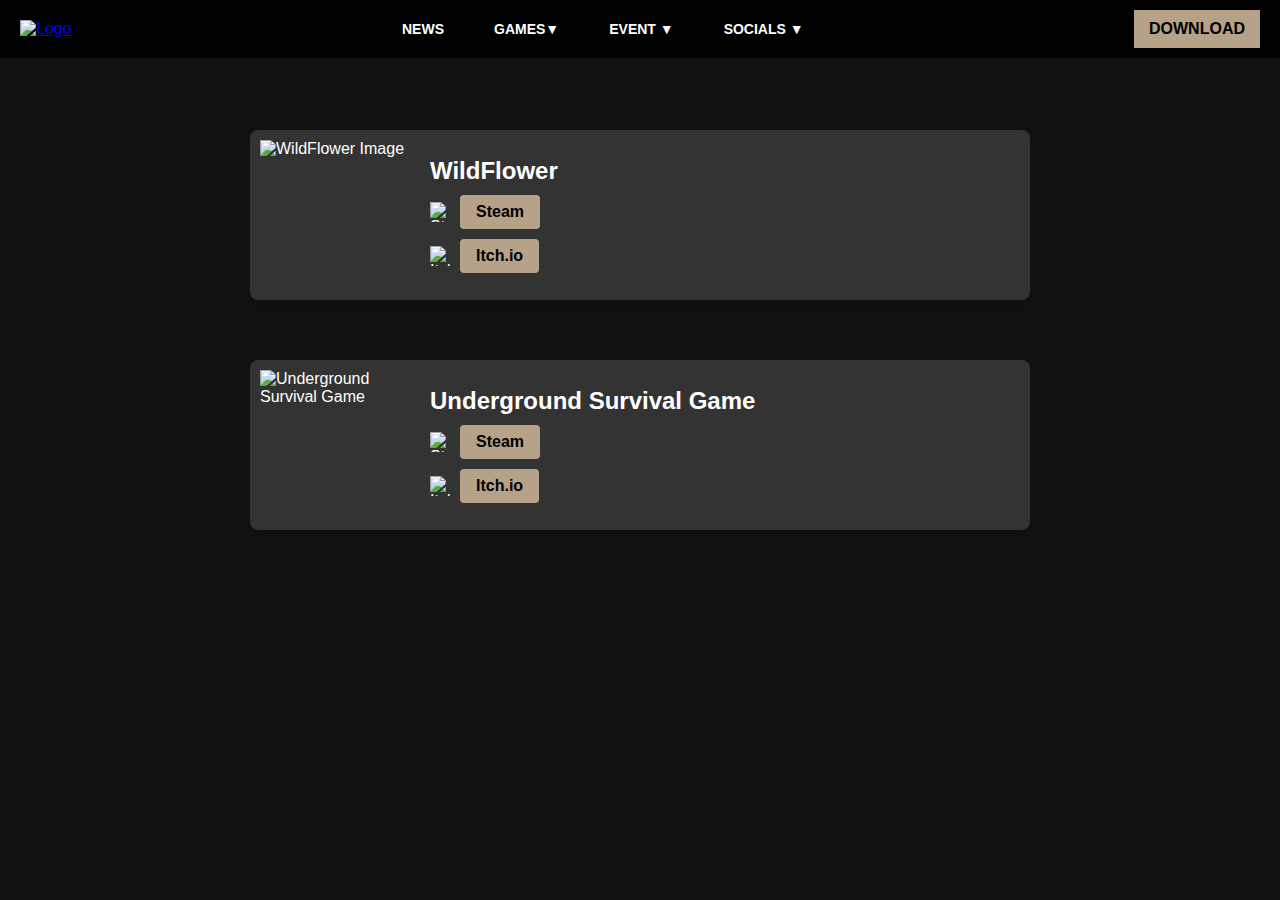
==== Download.html @ 8ecb382f "Added all current files for this repository" ====
<!DOCTYPE html>
<html lang="en">
<head>
    <meta charset="UTF-8">
    <meta name="viewport" content="width=device-width, initial-scale=1.0">
    <title>VoidCode Studios</title>
    <link rel="stylesheet" href="Download.css">
    <link rel="icon" href="Images/VoidCode_Logo_Singel.png">
</head>
<body>
    <header>
        <nav class="navbar">
            <!-- Logo -->
            <a href="index.html" class="logo">
                <img src="Images/VoidCode_Logo_transparent.png" alt="Logo">
            </a>

            <!-- Navigation Links -->
            <ul class="nav-links">
                <li><a href="News.html">NEWS</a></li>
                <li class="dropdown">
                    <a href="#" class="dropbtn">GAMES▼</a>
                    <ul class="dropdown-content">
                        <li><a href="Unavailable.html">WildFlower</a></li>
                        <li><a href="Unavailable.html">Underground_Suvival_Game</a></li>
                    </ul>
                </li>
                <li class="dropdown">
                    <a href="#" class="dropbtn">EVENT ▼</a>
                    <ul class="dropdown-content">
                        <li><a href="Events.html">Events</a></li>
                    </ul>
                </li>
                <li class="dropdown">
                    <a href="#" class="dropbtn">SOCIALS ▼</a>
                    <ul class="dropdown-content">
                        <li><a href="Unavailable.html">Contact</a></li>
                        <li><a href="Unavailable.html">Socials</a></li>
                    </ul>
                </li>
            </ul>

            <!-- Icons and Download Button -->
            <div class="right-section">
                <a href="Download.html" class="download-btn">DOWNLOAD</a>
            </div>
        </nav>
    </header>
    <body>
        <div class="game-list">
            <div class="game-item">
                <div class="game-image">
                    <img src="Images/Screenshot 2024-12-18 160214.png" alt="WildFlower Image">
                </div>
                <div class="game-info">
                    <h2 class="game-title">WildFlower</h2>
                    <div class="game-buttons">
                        <div class="platform-button">
                            <img src="Images/steam-logo-black-transparent.png" alt="Steam Logo" class="platform-logo">
                            <a href="https://store.steampowered.com" target="_blank">Steam</a>
                        </div>
                        <div class="platform-button">
                            <img src="Images/itchio-logo-textless-white.png" alt="Itch.io Logo" class="platform-logo">
                            <a href="https://itch.io" target="_blank">Itch.io</a>
                        </div>
                    </div>
                </div>
            </div>
        </div>
    
        <div class="game-list">
            <div class="game-item">
                <div class="game-image">
                    <img src="Images/underground-game-image.jpg" alt="Underground Survival Game">
                </div>
                <div class="game-info">
                    <h2 class="game-title">Underground Survival Game</h2>
                    <div class="game-buttons">
                        <div class="platform-button">
                            <img src="Images/steam-logo-black-transparent.png" alt="Steam Logo" class="platform-logo">
                            <a href="https://store.steampowered.com" target="_blank">Steam</a>
                        </div>
                        <div class="platform-button">
                            <img src="Images/itchio-logo-textless-white.png" alt="Itch.io Logo" class="platform-logo">
                            <a href="https://itch.io" target="_blank">Itch.io</a>
                        </div>
                    </div>
                </div>
            </div>
        </div>
    </body>
    </html>
---- Download.css ----
/* General Reset */
* {
    margin: 0;
    padding: 0;
    box-sizing: border-box;
}

body {
    font-family: Arial, sans-serif;
    background-color: #111113;
    color: #fff;
    padding-top: 150px; /* Adds space for content without affecting navbar */
}

/* Navbar Styling */
.navbar {
    position: fixed;
    top: 0;
    left: 0;
    display: flex;
    justify-content: space-between;
    align-items: center;
    background-color: #000;
    padding: 10px 20px;
    width: 100%;
    z-index: 1000;
}

.logo img {
    height: 110px;
    margin-top: -20px;
    margin-bottom: -20px;
}

/* Navigation Links */
.nav-links {
    list-style: none;
    display: flex;
}

.nav-links li {
    position: relative;
    margin: 0 15px;
}

.nav-links a {
    text-decoration: none;
    color: #fff;
    font-size: 14px;
    font-weight: bold;
    padding: 10px;
    transition: color 0.3s;
}

.nav-links a:hover {
    color: #b6a189;
}

/* Dropdown Content */
.dropdown {
    display: inline-block;
}

.dropdown-content {
    display: none;
    position: absolute;
    top: 150%;
    left: 0;
    background-color: #000;
    z-index: 1;
    border: 1px solid #333;
}

.dropdown-content li {
    list-style: none;
    border-bottom: 1px solid #b6a189;
}

.dropdown-content li a {
    padding: 10px 15px;
    display: block;
    transition: background-color 0.3s ease;
}

.dropdown-content li a:hover {
    background-color: #333;
}

/* Show Dropdown on Hover */
.dropdown:hover .dropdown-content {
    display: block;
}

/* Right Section */
.right-section {
    display: flex;
    align-items: center;
}

.icon {
    color: #fff;
    font-size: 18px;
    margin-right: 15px;
    text-decoration: none;
}

.download-btn {
    background-color: #b6a189;
    color: #000;
    font-weight: bold;
    padding: 10px 15px;
    text-decoration: none;
    border: none;
    transition: background-color 0.3s ease;
}

.download-btn:hover {
    background-color: #a08b72;
}

/* Game List Container */
.game-list {
    max-width: 800px;
    margin: 0 auto;
    padding: 10px;
}

/* Each Game Item */
.game-item {
    display: flex;
    align-items: flex-start;
    background-color: #333;
    margin-bottom: 20px;
    border-radius: 8px;
    box-shadow: 0 4px 6px rgba(0, 0, 0, 0.1);
    overflow: hidden;
}

/* Game Image */
/* General Reset */
* {
    margin: 0;
    padding: 0;
    box-sizing: border-box;
}

body {
    font-family: Arial, sans-serif;
    background-color: #111113;
    color: #fff;
    padding-top: 150px;
}

/* Game List Container */
.game-list {
    max-width: 800px;
    margin: 0 auto;
    padding: 10px;
}

/* Each Game Item */
.game-item {
    display: flex;
    align-items: center;
    background-color: #333;
    margin-bottom: 20px;
    border-radius: 8px;
    box-shadow: 0 4px 6px rgba(0, 0, 0, 0.1);
    overflow: hidden;
}

/* Game Image */
/* General Reset */
* {
    margin: 0;
    padding: 0;
    box-sizing: border-box;
}

body {
    font-family: Arial, sans-serif;
    background-color: #111113;
    color: #fff;
    padding-top: 100px; /* Added padding to avoid navbar overlap */
}

/* Game List Container */
.game-list {
    max-width: 800px;
    margin: 20px auto;
    padding: 10px;
}

/* Each Game Item */
.game-item {
    display: flex;
    align-items: center;
    background-color: #333;
    margin-bottom: 20px;
    border-radius: 8px;
    box-shadow: 0 4px 6px rgba(0, 0, 0, 0.1);
    overflow: hidden;
    padding: 10px;
}

.game-item:hover {
    transform: scale(1.03);
}

/* Game Image */
.game-image {
    width: 150px; /* Adjust width */
    height: 150px; /* Adjust height */
    margin-right: 20px; /* Space between the image and the game info */
}

.game-image img {
    width: 100%;
    height: 100%;
    object-fit: cover; /* Ensures image is properly scaled */
}

/* Game Info Container */
.game-info {
    flex: 1;
    display: flex;
    flex-direction: column;
    justify-content: flex-start;
}

/* Game Title */
.game-title {
    font-size: 1.5em;
    margin-bottom: 10px;
}

/* Platform Buttons Container */
.game-buttons {
    display: flex;
    flex-direction: column; /* Stack buttons vertically */
    gap: 10px; /* Space between buttons */
    align-items: flex-start;
}

/* Platform Button */
.platform-button {
    display: flex;
    align-items: center;
    gap: 10px; /* Space between image and text */
}

.platform-button a {
    background-color: #b6a189;
    color: #000;
    border: none;
    border-radius: 4px;
    padding: 8px 16px;
    text-decoration: none;
    font-weight: bold;
    transition: background-color 0.3s;
}

.platform-button a:hover {
    background-color: #a08b72;
}

/* Platform Logo */
.platform-logo {
    width: 20px;
    height: 20px;
}
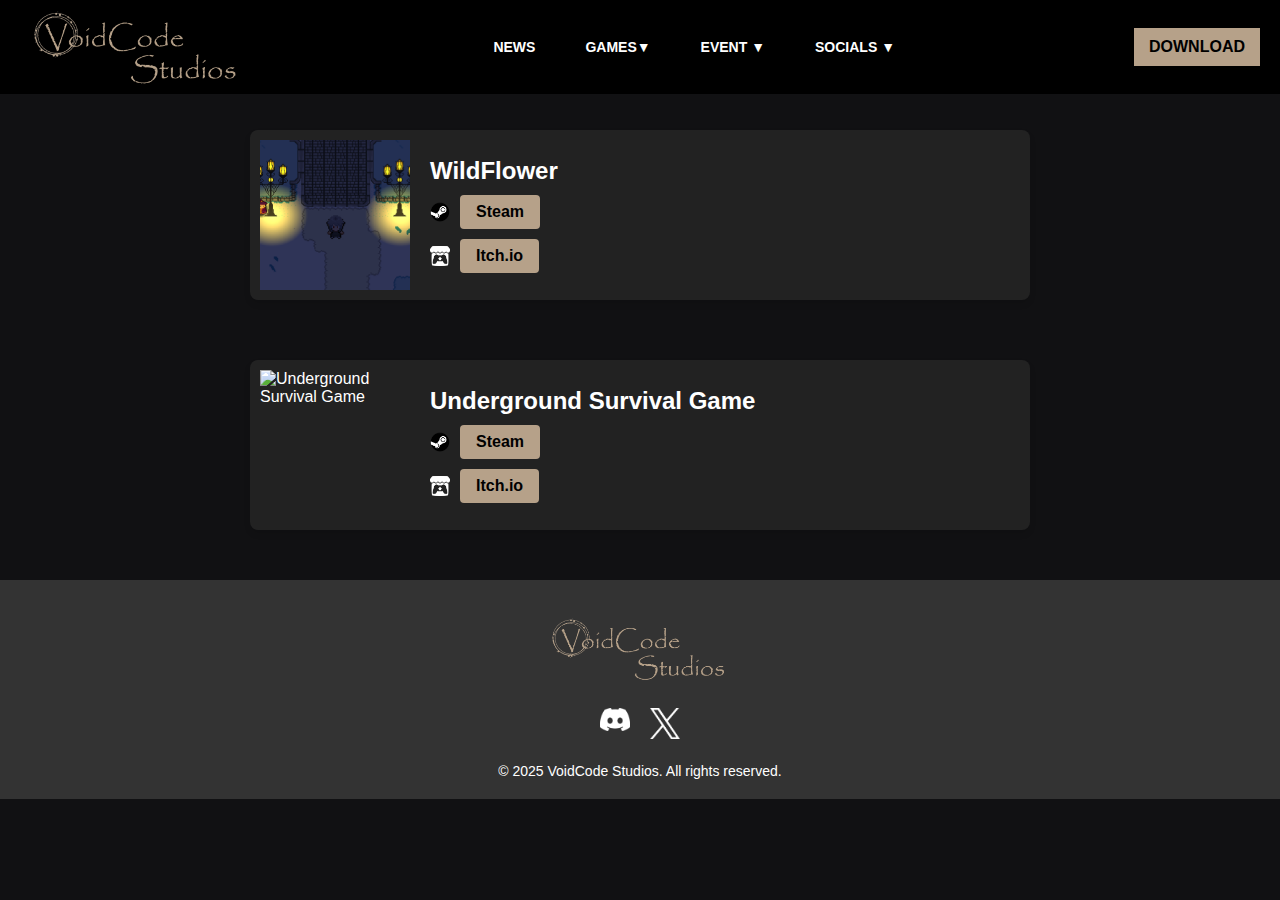
==== commit 3a78f6ad: "Update to the temporary finished state" ====
--- a/Download.html
+++ b/Download.html
@@ -89,5 +89,21 @@
             </div>
         </div>
     </body>
+    <footer class="footer">
+        <div class="footer-container">
+          <div class="footer-image">
+            <img src="Images/VoidCode_Logo_transparent.png" alt="Your Image" />
+          </div>
+          <div class="footer-socials">
+            <a href="https://discord.gg/VTx2pG5ZS5S" target="_blank" class="social-icon">
+              <img src="Images/icon_clyde_white_RGB.png" alt="Discord" />
+            </a>
+            <a href="https://x.com/VoidCode_Studio" target="_blank" class="social-icon">
+              <img src="Images/logo-white.png" alt="Twitter" />
+            </a>
+          </div>
+        </div>
+        <p class="Rights">© 2025 VoidCode Studios. All rights reserved.</p>
+      </footer>
     </html>
     
--- a/Download.css
+++ b/Download.css
@@ -129,7 +129,7 @@
 .game-item {
     display: flex;
     align-items: flex-start;
-    background-color: #333;
+    background-color: #222;
     margin-bottom: 20px;
     border-radius: 8px;
     box-shadow: 0 4px 6px rgba(0, 0, 0, 0.1);
@@ -162,7 +162,7 @@
 .game-item {
     display: flex;
     align-items: center;
-    background-color: #333;
+    background-color: #222;
     margin-bottom: 20px;
     border-radius: 8px;
     box-shadow: 0 4px 6px rgba(0, 0, 0, 0.1);
@@ -195,7 +195,7 @@
 .game-item {
     display: flex;
     align-items: center;
-    background-color: #333;
+    background-color: #222;
     margin-bottom: 20px;
     border-radius: 8px;
     box-shadow: 0 4px 6px rgba(0, 0, 0, 0.1);
@@ -268,4 +268,42 @@
 .platform-logo {
     width: 20px;
     height: 20px;
-}+}
+.footer {
+    text-align: center;
+    padding: 20px;
+    background-color: #333;
+    color: white;
+  }
+  
+  .footer-container {
+    max-width: 1200px;
+    margin: 0 auto;
+  }
+  
+  .footer-image img {
+    max-width: 200px;
+    height: auto;
+    margin-bottom: 10px;
+  }
+  
+  .footer-socials {
+    display: flex;
+    justify-content: center;
+    gap: 20px;
+    margin-bottom: 20px;
+  }
+  
+  .social-icon img {
+    width: 30px;
+    height: auto;
+    transition: transform 0.3s;
+  }
+  
+  .social-icon img:hover {
+    transform: scale(1.1);
+  }
+  
+  .Rights {
+    font-size: 14px;
+  }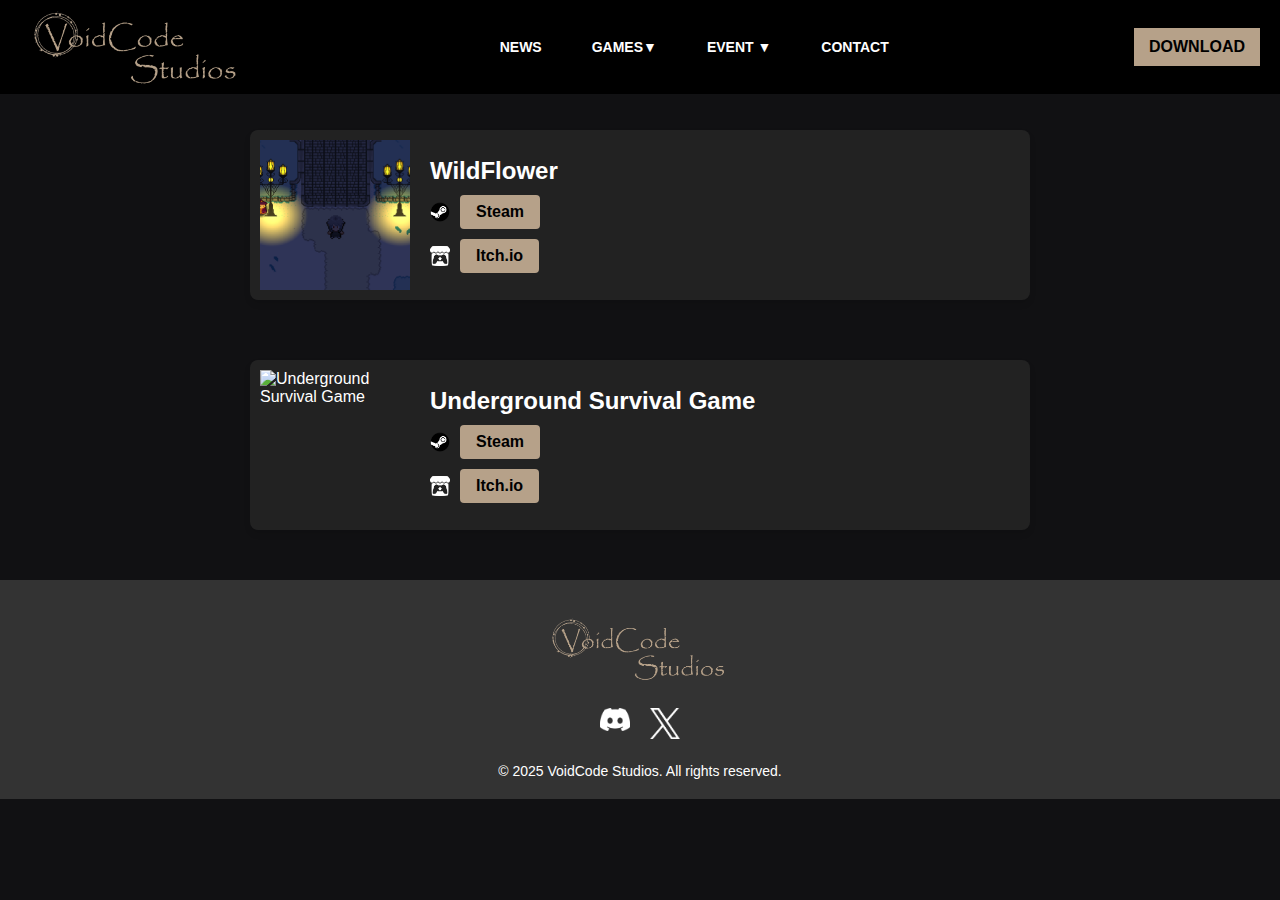
==== commit 2537f1cd: "Added new article and changed contact" ====
--- a/Download.html
+++ b/Download.html
@@ -22,7 +22,7 @@
                     <a href="#" class="dropbtn">GAMES▼</a>
                     <ul class="dropdown-content">
                         <li><a href="Unavailable.html">WildFlower</a></li>
-                        <li><a href="Unavailable.html">Underground_Suvival_Game</a></li>
+                        <li><a href="Unavailable.html">Project Oxygen Depleted</a></li>
                     </ul>
                 </li>
                 <li class="dropdown">
@@ -31,13 +31,8 @@
                         <li><a href="Events.html">Events</a></li>
                     </ul>
                 </li>
-                <li class="dropdown">
-                    <a href="#" class="dropbtn">SOCIALS ▼</a>
-                    <ul class="dropdown-content">
-                        <li><a href="Unavailable.html">Contact</a></li>
-                        <li><a href="Unavailable.html">Socials</a></li>
-                    </ul>
-                </li>
+                <li>
+                    <a href="#" class="dropbtn">CONTACT</a>
             </ul>
 
             <!-- Icons and Download Button -->
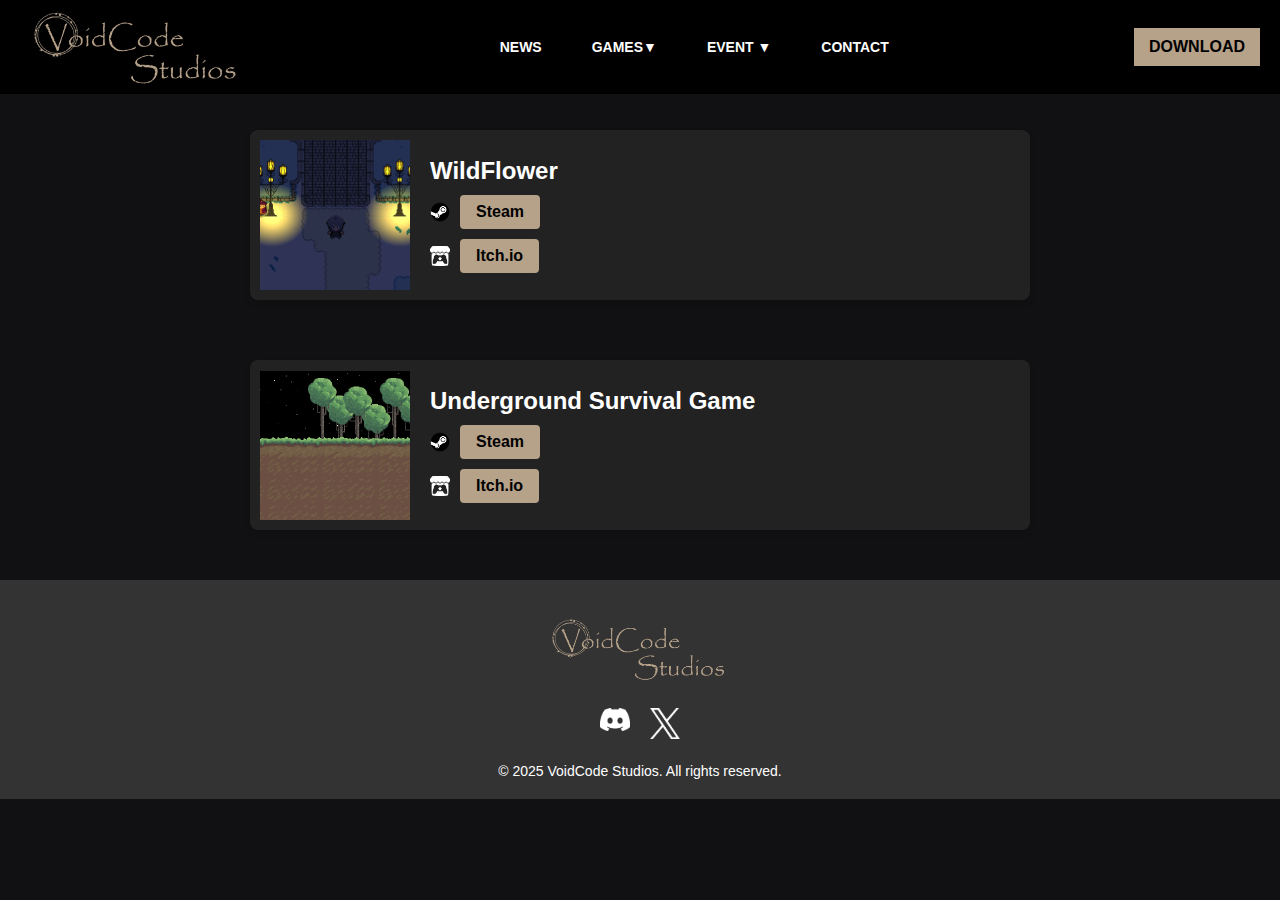
==== commit 54dadc8f: "Added Mobile Version of Website" ====
--- a/Download.html
+++ b/Download.html
@@ -66,7 +66,7 @@
         <div class="game-list">
             <div class="game-item">
                 <div class="game-image">
-                    <img src="Images/underground-game-image.jpg" alt="Underground Survival Game">
+                    <img src="Images/Itch_Io_Banner_Picture.png" alt="Underground Survival Game">
                 </div>
                 <div class="game-info">
                     <h2 class="game-title">Underground Survival Game</h2>
--- a/Download.css
+++ b/Download.css
@@ -306,4 +306,102 @@
   
   .Rights {
     font-size: 14px;
-  }+  }
+
+/* Media Query for Phones */
+@media (max-width: 768px) {
+    /* Adjust the container */
+    .container {
+        width: 100%;
+        padding: 10px;
+    }
+
+    body {
+        padding-top: 350px;
+    }
+
+    /* Navbar */
+    .navbar {
+        flex-direction: column;
+        align-items: flex-start;
+    }
+
+    .nav-links {
+        flex-direction: column;
+        width: 100%;
+    }
+
+    .nav-links li {
+        margin: 10px 0;
+    }
+
+    .nav-links a {
+        display: block;
+        padding: 10px;
+        text-align: left;
+        width: 100%;
+    }
+
+    /* Logo */
+    .logo img {
+        height: 80px;
+    }
+
+    /* Game List and Items */
+    .game-list {
+        padding: 10px;
+    }
+
+    .game-item {
+        flex-direction: column; /* Stack game image and info vertically */
+        align-items: center;
+        text-align: center;
+    }
+
+    .game-image {
+        width: 100%; /* Full width for smaller screens */
+        height: auto; /* Maintain aspect ratio */
+        margin-bottom: 10px; /* Add space below the image */
+        margin-left: 10px;
+    }
+
+    .game-info {
+        padding: 10px;
+    }
+
+    .game-title {
+        font-size: 1.2em; /* Slightly smaller title for phones */
+    }
+
+    /* Platform Buttons */
+    .game-buttons {
+        align-items: center;
+        flex-direction: column; /* Stack buttons vertically */
+        gap: 10px;
+    }
+
+    .platform-button a {
+        width: 100%; /* Full-width buttons */
+        text-align: center;
+    }
+
+    /* Footer */
+    .footer {
+        padding: 15px;
+        text-align: center;
+    }
+
+    .footer-container {
+        flex-direction: column;
+    }
+
+    .footer-socials {
+        margin-top: 10px;
+        gap: 10px;
+        flex-direction: column;
+    }
+
+    .social-icon img {
+        width: 24px;
+    }
+}
